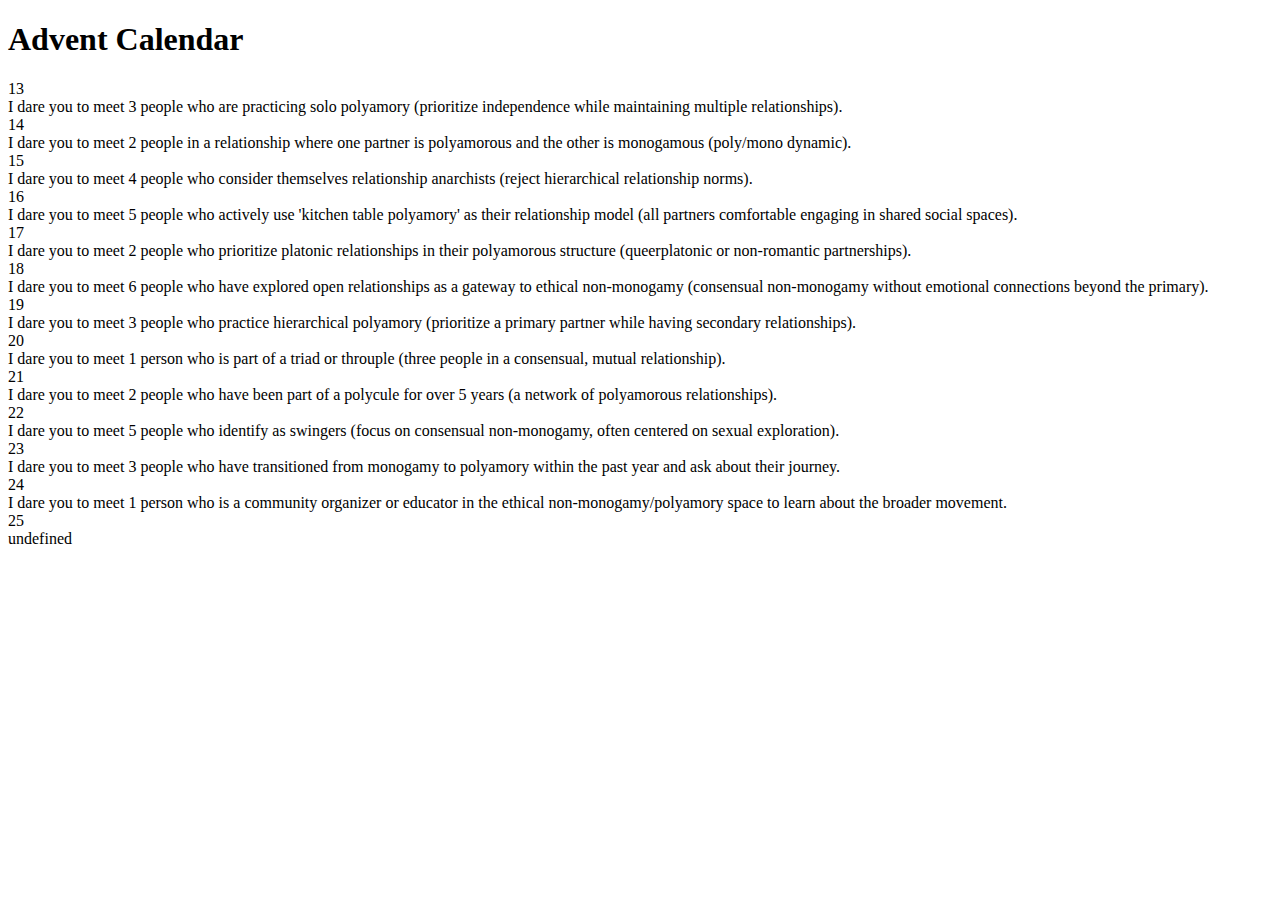
==== index.html @ d2e4d3e1 "Update index.html" ====
<!DOCTYPE html>
<html lang="en">
<head>
  <meta charset="UTF-8">
  <meta name="viewport" content="width=device-width, initial-scale=1.0">
  <title>Advent Calendar</title>
  <link rel="stylesheet" href="style.css">
</head>
<body>
  <div class="container">
    <h1>Advent Calendar</h1>
    <div class="calendar">
      <!-- Cards for each day -->
      <script>
        // List of dares for each day
        const dares = [
          "I dare you to meet 3 people who are practicing solo polyamory (prioritize independence while maintaining multiple relationships).",
          "I dare you to meet 2 people in a relationship where one partner is polyamorous and the other is monogamous (poly/mono dynamic).",
          "I dare you to meet 4 people who consider themselves relationship anarchists (reject hierarchical relationship norms).",
          "I dare you to meet 5 people who actively use 'kitchen table polyamory' as their relationship model (all partners comfortable engaging in shared social spaces).",
          "I dare you to meet 2 people who prioritize platonic relationships in their polyamorous structure (queerplatonic or non-romantic partnerships).",
          "I dare you to meet 6 people who have explored open relationships as a gateway to ethical non-monogamy (consensual non-monogamy without emotional connections beyond the primary).",
          "I dare you to meet 3 people who practice hierarchical polyamory (prioritize a primary partner while having secondary relationships).",
          "I dare you to meet 1 person who is part of a triad or throuple (three people in a consensual, mutual relationship).",
          "I dare you to meet 2 people who have been part of a polycule for over 5 years (a network of polyamorous relationships).",
          "I dare you to meet 5 people who identify as swingers (focus on consensual non-monogamy, often centered on sexual exploration).",
          "I dare you to meet 3 people who have transitioned from monogamy to polyamory within the past year and ask about their journey.",
          "I dare you to meet 1 person who is a community organizer or educator in the ethical non-monogamy/polyamory space to learn about the broader movement."
        ];

        // Dynamically create cards for days 13 to 25
        for (let day = 13; day <= 25; day++) {
          const dareIndex = day - 13; // Match day to dare array
          document.write(`
            <div class="card" onclick="flipCard(event)">
              <div class="card-inner">
                <div class="card-front">${day}</div>
                <div class="card-back">${dares[dareIndex]}</div>
              </div>
            </div>
          `);
        }
      </script>
    </div>
  </div>
  <script src="script.js"></script>
</body>
</html>
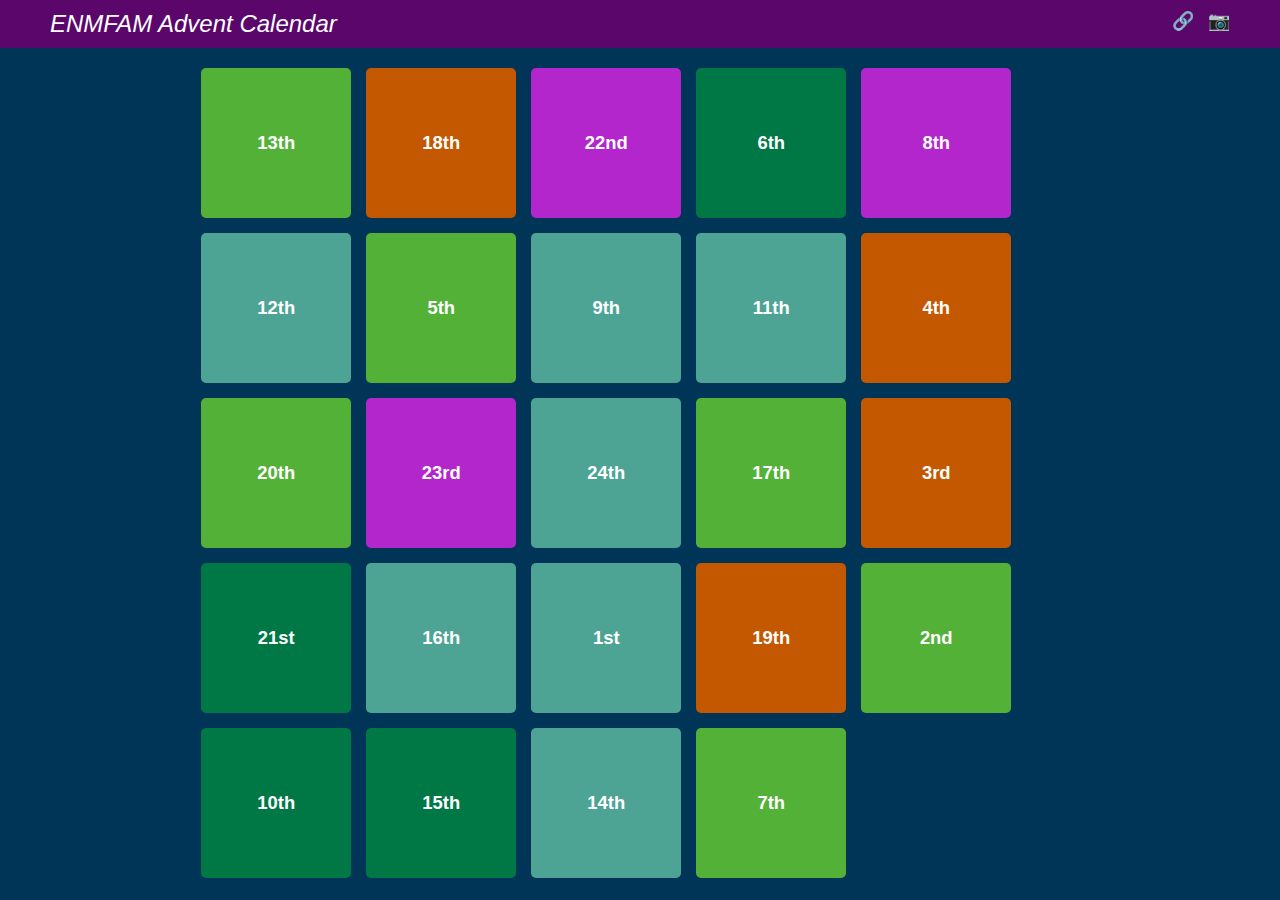
==== commit ba2a9d62: "general updates to site" ====
--- a/index.html
+++ b/index.html
@@ -1,48 +1,34 @@
 <!DOCTYPE html>
 <html lang="en">
-<head>
-  <meta charset="UTF-8">
-  <meta name="viewport" content="width=device-width, initial-scale=1.0">
-  <title>Advent Calendar</title>
-  <link rel="stylesheet" href="style.css">
-</head>
-<body>
-  <div class="container">
-    <h1>Advent Calendar</h1>
-    <div class="calendar">
-      <!-- Cards for each day -->
-      <script>
-        // List of dares for each day
-        const dares = [
-          "I dare you to meet 3 people who are practicing solo polyamory (prioritize independence while maintaining multiple relationships).",
-          "I dare you to meet 2 people in a relationship where one partner is polyamorous and the other is monogamous (poly/mono dynamic).",
-          "I dare you to meet 4 people who consider themselves relationship anarchists (reject hierarchical relationship norms).",
-          "I dare you to meet 5 people who actively use 'kitchen table polyamory' as their relationship model (all partners comfortable engaging in shared social spaces).",
-          "I dare you to meet 2 people who prioritize platonic relationships in their polyamorous structure (queerplatonic or non-romantic partnerships).",
-          "I dare you to meet 6 people who have explored open relationships as a gateway to ethical non-monogamy (consensual non-monogamy without emotional connections beyond the primary).",
-          "I dare you to meet 3 people who practice hierarchical polyamory (prioritize a primary partner while having secondary relationships).",
-          "I dare you to meet 1 person who is part of a triad or throuple (three people in a consensual, mutual relationship).",
-          "I dare you to meet 2 people who have been part of a polycule for over 5 years (a network of polyamorous relationships).",
-          "I dare you to meet 5 people who identify as swingers (focus on consensual non-monogamy, often centered on sexual exploration).",
-          "I dare you to meet 3 people who have transitioned from monogamy to polyamory within the past year and ask about their journey.",
-          "I dare you to meet 1 person who is a community organizer or educator in the ethical non-monogamy/polyamory space to learn about the broader movement."
-        ];
+  <head>
+    <meta charset="UTF-8" />
+    <meta name="viewport" content="width=device-width, initial-scale=1.0" />
+    <title>ENMFAM Advent Calendar</title>
+    <!-- Updated page title -->
+    <link rel="stylesheet" href="style.css" />
+  </head>
+  <body>
+    <div class="header">
+      <div class="title">ENMFAM Advent Calendar</div>
+      <div class="links">
+        <a href="https://www.linktr.ee/enmfam" target="_blank" alt="Linktree">🔗</a>
+        <a href="https://www.instagram.com/enmfamlondon/" target="_blank" alt="Instagram">📷</a>
+      </div>
+    </div>
+    <div class="container">
+      <div class="calendar" id="calendar"></div>
+    </div>
 
-        // Dynamically create cards for days 13 to 25
-        for (let day = 13; day <= 25; day++) {
-          const dareIndex = day - 13; // Match day to dare array
-          document.write(`
-            <div class="card" onclick="flipCard(event)">
-              <div class="card-inner">
-                <div class="card-front">${day}</div>
-                <div class="card-back">${dares[dareIndex]}</div>
-              </div>
-            </div>
-          `);
-        }
-      </script>
+    <div class="modal" id="modal">
+      <div class="modal-content">
+        <div class="modal-header">
+          <div class="modal-date" id="modal-date"></div>
+          <div class="modal-close" onclick="closeModal()">×</div>
+        </div>
+        <div class="modal-body" id="modal-body"></div>
+      </div>
     </div>
-  </div>
-  <script src="script.js"></script>
-</body>
+
+    <script src="script.js"></script>
+  </body>
 </html>
--- a/style.css
+++ b/style.css
@@ -0,0 +1,106 @@
+/* General Styles */
+body {
+  font-family: Arial, sans-serif;
+  margin: 0;
+  padding: 0;
+  background: rgb(0, 53, 87); /* Page background color */
+  display: flex;
+  flex-direction: column;
+  align-items: center;
+  height: 100%;
+}
+
+.header {
+  display: flex;
+  justify-content: space-between;
+  width: 100%;
+  padding: 10px 50px; /* Top/Bottom: 10px, Left/Right: 50px */
+  background: rgb(91, 6, 107); /* Header line color */
+  color: white;
+  box-sizing: border-box; /* Ensures padding doesn't affect layout */
+}
+
+.title {
+  font-style: italic;
+  font-size: 24px;
+}
+
+.links a {
+  color: white;
+  margin-left: 10px;
+  text-decoration: none;
+  font-size: 18px;
+}
+
+.links a:hover {
+  text-decoration: underline;
+}
+
+.calendar {
+  display: grid;
+  gap: 15px;
+  width: 90%;
+  max-width: 1000px; /* Maximum width for the grid container */
+  margin: 20px auto;
+  grid-template-columns: repeat(auto-fit, minmax(50px, 150px)); /* Start at 150px, shrink to 50px, spill over */
+  box-sizing: border-box;
+}
+
+.card {
+  display: flex;
+  justify-content: center;
+  align-items: center;
+  border-radius: 5px;
+  color: white;
+  font-size: calc(12px + 0.5vw); /* Dynamically adjust font size */
+  font-weight: bold;
+  text-align: center;
+  cursor: pointer;
+  padding: 10px;
+  background: var(--card-color); /* Dynamic card color */
+  height: auto; /* Ensure flexible height */
+  aspect-ratio: 1 / 1; /* Keep cards square */
+  min-width: 50px; /* Minimum size of cards */
+  max-width: 150px; /* Default size when space allows */
+}
+
+/* Modal Styles */
+.modal {
+  display: none;
+  position: fixed;
+  top: 0;
+  left: 0;
+  width: 100%; /* Full width */
+  height: 100%; /* Full height */
+  background: rgba(0, 0, 0, 0.8); /* Semi-transparent black background */
+  justify-content: center;
+  align-items: center;
+  z-index: 1000; /* Ensure it appears on top */
+}
+
+.modal-content {
+  background: rgb(0, 53, 87);
+  color: white;
+  border-radius: 10px;
+  padding: 30px;
+  max-width: 90%;
+  max-height: 90%;
+  overflow: auto;
+}
+
+.modal-header {
+  display: flex;
+  justify-content: space-between;
+  padding: 0px 0px 10px 0px;
+  align-items: center;
+}
+
+.modal-date {
+  font-weight: bold;
+  font-size: 20px;
+}
+
+.modal-close {
+  cursor: pointer;
+  font-size: 24px;
+}
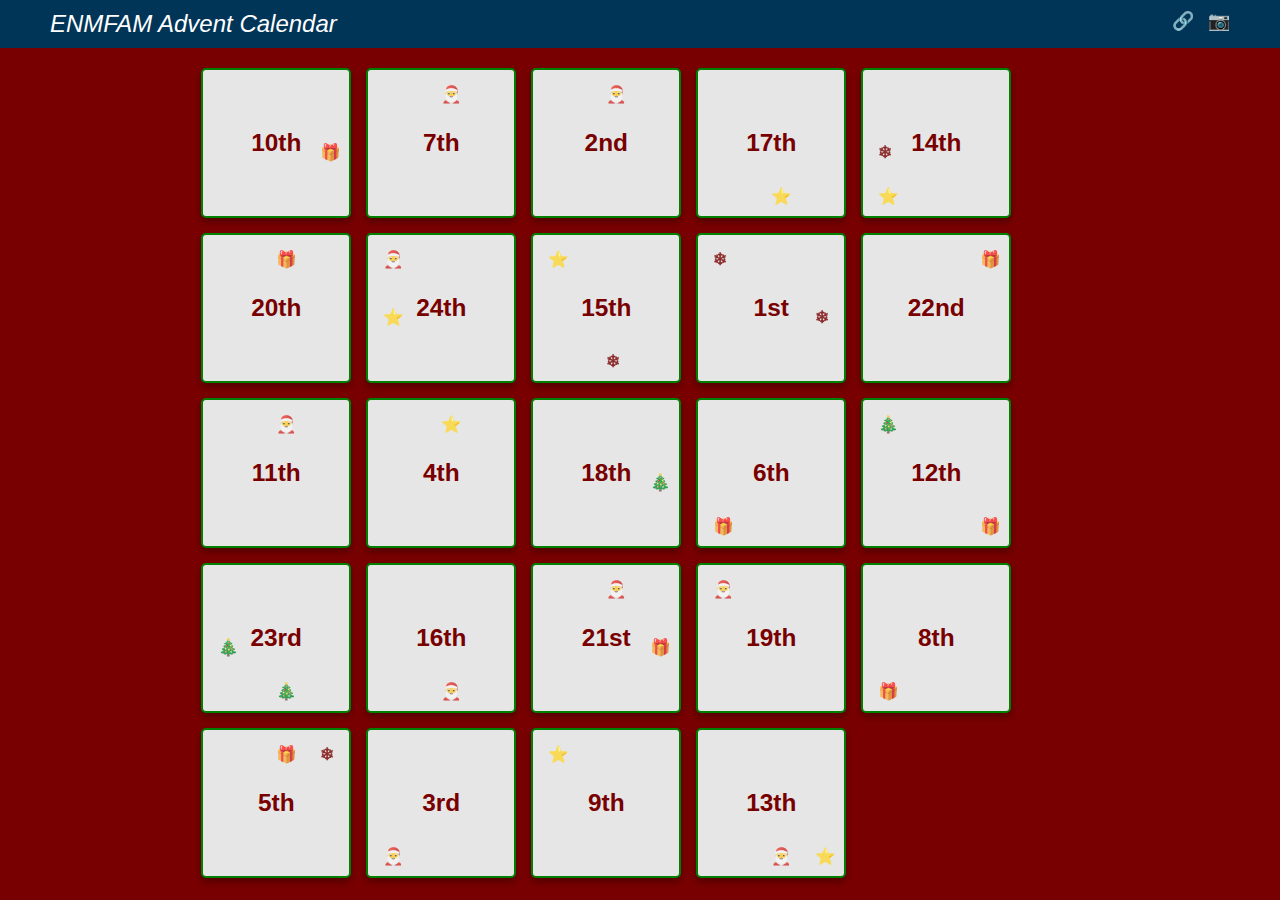
==== commit 1a4238a6: "second round of updates" ====
--- a/index.html
+++ b/index.html
@@ -18,7 +18,7 @@
     <div class="container">
       <div class="calendar" id="calendar"></div>
     </div>
-
+    <div class="overlay" id="overlay"></div>
     <div class="modal" id="modal">
       <div class="modal-content">
         <div class="modal-header">
--- a/style.css
+++ b/style.css
@@ -3,7 +3,7 @@
   font-family: Arial, sans-serif;
   margin: 0;
   padding: 0;
-  background: rgb(0, 53, 87); /* Page background color */
+  background: rgb(120, 0, 0); /* Page background color */
   display: flex;
   flex-direction: column;
   align-items: center;
@@ -15,7 +15,7 @@
   justify-content: space-between;
   width: 100%;
   padding: 10px 50px; /* Top/Bottom: 10px, Left/Right: 50px */
-  background: rgb(91, 6, 107); /* Header line color */
+  background: rgb(0, 53, 87); /* Header line color */
   color: white;
   box-sizing: border-box; /* Ensures padding doesn't affect layout */
 }
@@ -44,38 +44,73 @@
   margin: 20px auto;
   grid-template-columns: repeat(auto-fit, minmax(50px, 150px)); /* Start at 150px, shrink to 50px, spill over */
   box-sizing: border-box;
+  perspective: 1000px;
 }
 
+/* Card Styles */
 .card {
   display: flex;
   justify-content: center;
   align-items: center;
   border-radius: 5px;
-  color: white;
-  font-size: calc(12px + 0.5vw); /* Dynamically adjust font size */
+  color: rgb(120, 0, 0); /* Dark red text */
+  font-size: calc(18px + 0.5vw); /* Dynamically adjust font size */
   font-weight: bold;
   text-align: center;
   cursor: pointer;
   padding: 10px;
-  background: var(--card-color); /* Dynamic card color */
-  height: auto; /* Ensure flexible height */
+  background: rgb(230, 230, 230); /* Dimmer white background */
+  height: auto;
   aspect-ratio: 1 / 1; /* Keep cards square */
-  min-width: 50px; /* Minimum size of cards */
-  max-width: 150px; /* Default size when space allows */
+  min-width: 50px;
+  max-width: 150px;
+  position: relative;
+  box-shadow: 0 4px 6px rgba(0, 0, 0, 0.3); /* Shadow for "pop" effect */
+  border: 2px solid green; /* Green box border */
+  transform-origin: right; /* Flip from the right side */
+  transition: transform 0.5s ease, background 0.3s ease; /* Smooth transform and background color changes */
+  transform-style: preserve-3d; /* Allow 3D children */
+  /* backface-visibility: hidden; Hide the back when flipped */
 }
 
-/* Modal Styles */
+/* Add hover effect for slight scaling */
+.card:hover {
+  transform: scale(1.05);
+}
+
+/* Christmas Icon Styles */
+.card .christmas-icon {
+  position: absolute;
+  font-size: calc(14px + 0.2vw);
+  opacity: 0.8;
+  pointer-events: none;
+}
+
+/* Modal Animation */
+@keyframes zoomFromCard {
+  0% {
+    transform: scale(0.5);
+    opacity: 0;
+  }
+  100% {
+    transform: scale(1);
+    opacity: 1;
+  }
+}
+
+/* Modal Animation */
 .modal {
   display: none;
   position: fixed;
   top: 0;
   left: 0;
-  width: 100%; /* Full width */
-  height: 100%; /* Full height */
-  background: rgba(0, 0, 0, 0.8); /* Semi-transparent black background */
+  width: 100%;
+  height: 100%;
+  background: transparent;
   justify-content: center;
   align-items: center;
-  z-index: 1000; /* Ensure it appears on top */
+  z-index: 1000;
+  animation: zoomFromCard 0.7s ease forwards;
 }
 
 .modal-content {
@@ -86,6 +121,7 @@
   max-width: 90%;
   max-height: 90%;
   overflow: auto;
+  /* animation: zoomFromCard 0.7s ease forwards;  */
 }
 
 .modal-header {
@@ -104,3 +140,17 @@
   cursor: pointer;
   font-size: 24px;
 }
+
+/* Overlay for dimming the background */
+.overlay {
+  position: fixed;
+  top: 0;
+  left: 0;
+  width: 100%;
+  height: 100%;
+  background: rgba(0, 0, 0, 0.8);
+  opacity: 0;
+  z-index: 900; /* Below the modal */
+  transition: opacity 0.7s ease; /* Smooth dimming effect */
+  pointer-events: none; /* Prevent clicks when not visible */
+}
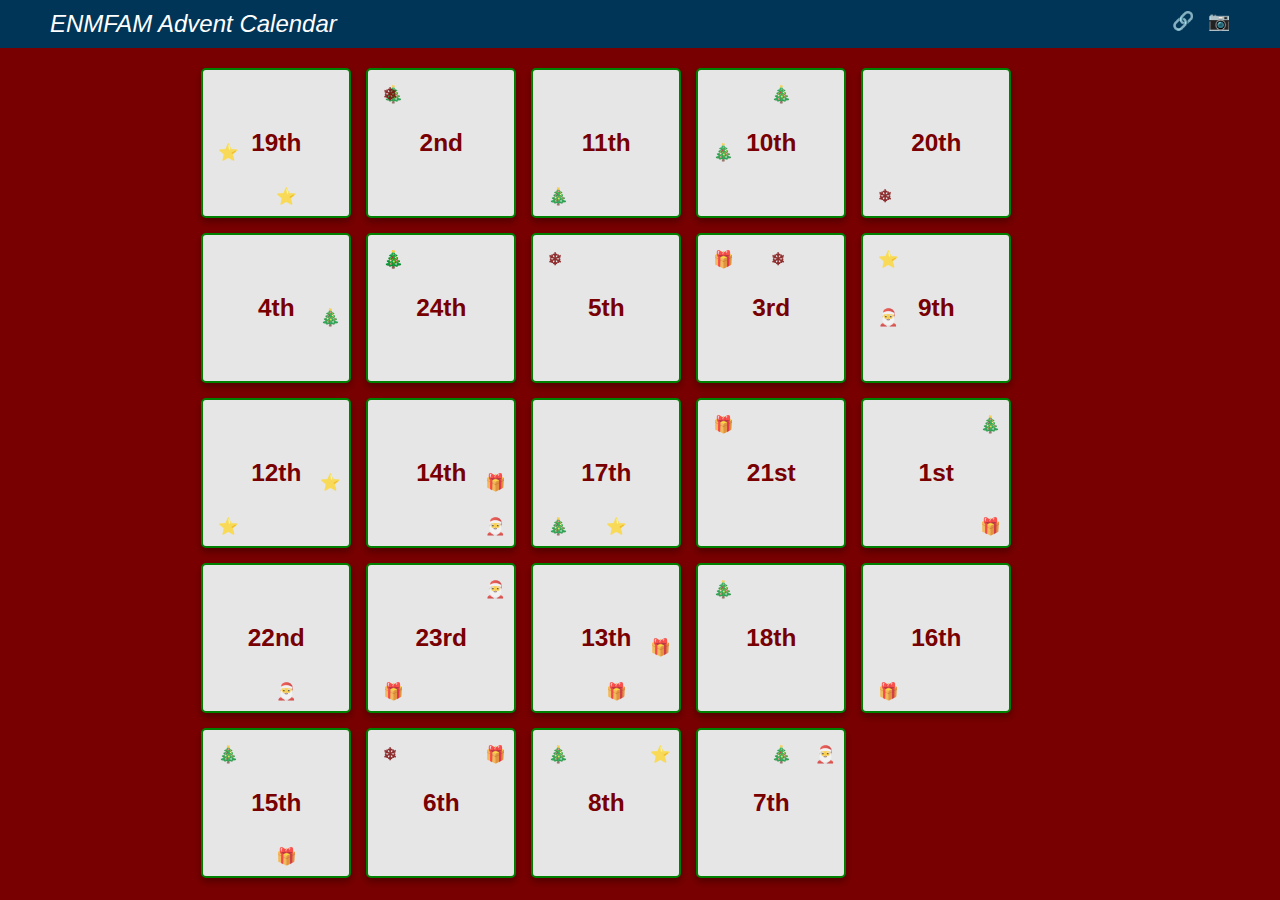
==== commit f2b85d13: "finalise" ====
--- a/index.html
+++ b/index.html
@@ -28,7 +28,7 @@
         <div class="modal-body" id="modal-body"></div>
       </div>
     </div>
-
+    <div id="easter-egg">Cookies policy: we are tech sluts, this isn't real, we ain't got no damn policy</div>
     <script src="script.js"></script>
   </body>
 </html>
--- a/style.css
+++ b/style.css
@@ -154,3 +154,11 @@
   transition: opacity 0.7s ease; /* Smooth dimming effect */
   pointer-events: none; /* Prevent clicks when not visible */
 }
+
+#easter-egg {
+  display: none;
+  color: white;
+  font-size: 24px;
+  text-align: center;
+  margin-top: 20px;
+}
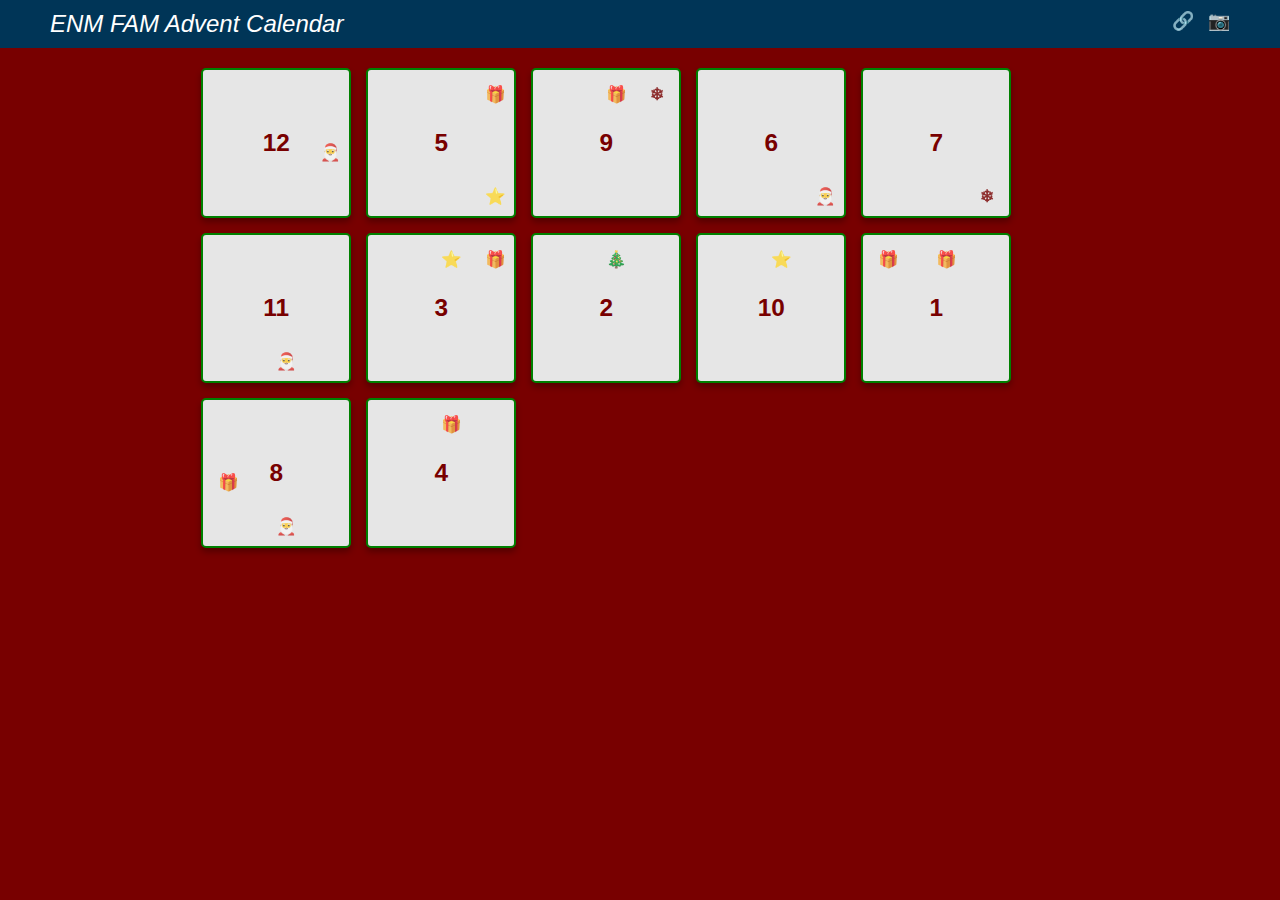
==== commit 319d6b35: "update to 12 cards only and make it only numbers on them" ====
--- a/index.html
+++ b/index.html
@@ -3,13 +3,13 @@
   <head>
     <meta charset="UTF-8" />
     <meta name="viewport" content="width=device-width, initial-scale=1.0" />
-    <title>ENMFAM Advent Calendar</title>
+    <title>ENM FAM Advent Calendar</title>
     <!-- Updated page title -->
     <link rel="stylesheet" href="style.css" />
   </head>
   <body>
     <div class="header">
-      <div class="title">ENMFAM Advent Calendar</div>
+      <div class="title">ENM FAM Advent Calendar</div>
       <div class="links">
         <a href="https://www.linktr.ee/enmfam" target="_blank" alt="Linktree">🔗</a>
         <a href="https://www.instagram.com/enmfamlondon/" target="_blank" alt="Instagram">📷</a>
--- a/style.css
+++ b/style.css
@@ -160,5 +160,5 @@
   color: white;
   font-size: 24px;
   text-align: center;
-  margin-top: 20px;
+  padding: 0px 0px 20px 0px;
 }
